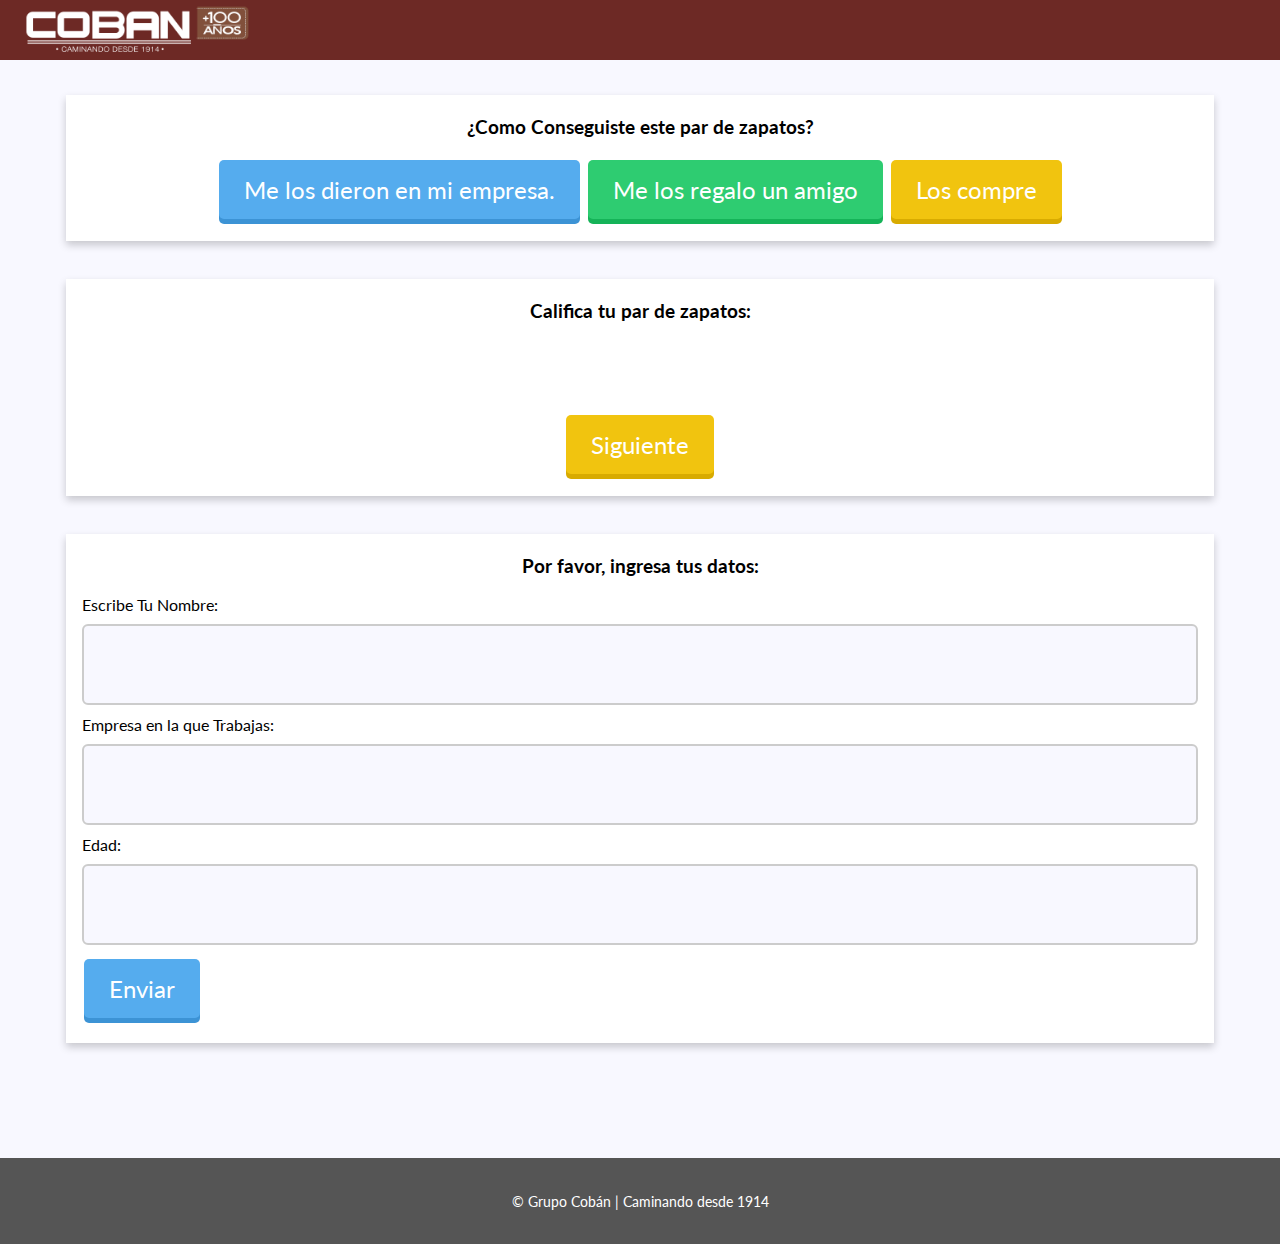
==== index.html @ 73799a11 "Style Guide & Markup" ====
<!DOCTYPE html>
<html lang="en">
<head>
    <!-- Meta Tags
    –––––––––––––––––––––––––––––––––––––––––––––––––– -->
    <meta charset="UTF-8">
    <meta name="viewport" content="width=device-width, initial-scale=1.0">
    <meta http-equiv="X-UA-Compatible" content="ie=edge">
    <!-- Title
    –––––––––––––––––––––––––––––––––––––––––––––––––– -->
    <title>Grupo Cobán | Caminando desde 1914</title>
    <!-- CSS
    –––––––––––––––––––––––––––––––––––––––––––––––––– -->
    <link rel="stylesheet" href="css/styles.css">
    <!-- GoogleFonts
    –––––––––––––––––––––––––––––––––––––––––––––––––– -->
    <link href="https://fonts.googleapis.com/css?family=Lato" rel="stylesheet">
    <!-- FontAwesome
    –––––––––––––––––––––––––––––––––––––––––––––––––– -->
    <link rel="stylesheet" href="https://use.fontawesome.com/releases/v5.1.0/css/all.css" integrity="sha384-lKuwvrZot6UHsBSfcMvOkWwlCMgc0TaWr+30HWe3a4ltaBwTZhyTEggF5tJv8tbt" crossorigin="anonymous">
    <!-- AnimateCSS
    –––––––––––––––––––––––––––––––––––––––––––––––––– -->
    <link rel="stylesheet" href="css/animate.css">
    <!-- Favicon
    –––––––––––––––––––––––––––––––––––––––––––––––––– -->
    <!-- <link rel="shortcut icon" type="image/png" href="images/favicon.jpg"/> -->
</head>
<body class="bg-light">
    <header class="bg-custom">
        <nav>
            <a href="#home"><img id="logo" src="images/logo.png" alt="Grupo Cobán Logo"></a>
        </nav>
    </header>
    <main>
        <div class="container">
            <div class="row">
                <div class="col-12">

                    <div class="card">
                        <div class="card-body">
                            <h3 class="center">¿Como Conseguiste este par de zapatos?</h3>
                            <p class="center">
                                <button class="btn-3d btn-3d-primary">Me los dieron en mi empresa.</button>
                                <button class="btn-3d btn-3d-success">Me los regalo un amigo</button>
                                <button class="btn-3d btn-3d-warning">Los compre</button>
                            </p>
                        </div>
                    </div>

                    <br>
                    <br>

                    <div class="card">
                        <div class="card-body">
                            <h3 class="center">Califica tu par de zapatos:</h3>
                            <p class="center">
                                <button class="star-btn text-dark"><i class="far fa-star fa-x7" style=""></i></button>
                                <button class="star-btn text-dark"><i class="far fa-star fa-x7" style=""></i></button>
                                <button class="star-btn text-dark"><i class="far fa-star fa-x7" style=""></i></button>
                                <button class="star-btn text-dark"><i class="far fa-star fa-x7" style=""></i></button>
                                <button class="star-btn text-dark"><i class="far fa-star fa-x7" style=""></i></button>
                            </p>
                            <p class="center">
                                <button class="star-btn text-warning"><i class="fas fa-star fa-x7"></i></button>
                                <button class="star-btn text-warning"><i class="fas fa-star fa-x7"></i></button>
                                <button class="star-btn text-warning"><i class="fas fa-star fa-x7"></i></button>
                                <button class="star-btn text-warning"><i class="fas fa-star fa-x7"></i></button>
                                <button class="star-btn text-warning"><i class="fas fa-star fa-x7"></i></button>
                            </p>
                            <p class="center"><button class="btn-3d btn-3d-warning">Siguiente</button></p>
                        </div>
                    </div>

                    <br>
                    <br>

                    <div class="card">
                        <div class="card-body">
                            <h3 class="center">Por favor, ingresa tus datos:</h3>
                            <form action="">
                                <label for="nombre">Escribe Tu Nombre: </label>
                                <input type="text" name="nombre" id="nombre">
                                <label for="trabajo">Empresa en la que Trabajas: </label>
                                <input type="text" name="trabajo" id="trabajo">
                                <label for="edad">Edad: </label>
                                <input type="number" name="edad" id="edad">
                                <button type="submit" class="btn-3d btn-3d-primary">Enviar</button>
                            </form>
                            <br>
                        </div>
                    </div>

                </div>
            </div>
        </div>
    </main>
    <footer class="bg-dark">
        <p>
            &copy; Grupo Cobán | Caminando desde 1914
        </p>
    </footer>
</body>
</html>
---- css/styles.css ----
/* General Styles*/
* {
    box-sizing: border-box; /* Include padding and border in the element's total width and height */
  }
  body {
    margin: 0;
    padding: 0;
    font-family: 'Lato', sans-serif;
  }
  .clear {
    clear: both; /* Clear floats */
  }
  .center {
    text-align: center;
  }
  .container {
    margin-left: 4%;
    margin-right: 4%;
  }
  .block {
      width: 100%;
  }
  /* Grid */
  .col-1 {width: 8.33%;}
  .col-2 {width: 16.66%;}
  .col-3 {width: 25%;}
  .col-4 {width: 33.33%;}
  .col-5 {width: 41.66%;}
  .col-6 {width: 50%;}
  .col-7 {width: 58.33%;}
  .col-8 {width: 66.66%;}
  .col-9 {width: 75%;}
  .col-10 {width: 83.33%;}
  .col-11 {width: 91.66%;}
  .col-12 {width: 100%;}
  [class*="col-"] {
    float: left;
    padding: 15px;
  }
  .row::after {
    content: "";
    clear: both;
    display: table;
  }
/* Header*/
header {
    overflow: visible;
    position: fixed;
    top: 0;
    height: 60px;
    width: 100%;
    /* background-color: #6D2925; */
    z-index: 4;
  }
  /* Logo*/
  header img#logo {
    float: left;
    margin: 0;
    padding: 0;
    height: 60px;
    margin-left: 10px;
    cursor: pointer;
    transition: transform .2s;
  }
  header img#logo:hover {
    transform: scale(1.05);
  }
  /* Nav for Web*/
  nav {
    float: left;
  }
  
  /* Main*/
  main {
    margin-top: 80px; /* Same height as header */
  }
  /*Footer*/
footer {
    margin-top: 100px;
    margin-bottom: 0;
    padding: 20px 0 20px 0;
    background-color: #2C201D;
    color: white;
}
footer p {
    font-size: 0.9em;
    text-align: center;
}
.navbar-title{
    margin: 15px;
}
/*End General Styles*/
/* Buttons */
.btn {
    background-color: #e7e7e7; /* default */
    border: none;
    border-radius: 5px;
    color: white;
    padding: 16px 32px;
    text-align: center;
    text-decoration: none;
    display: inline-block;
    font-size: 16px;
    margin: 4px 2px;
    -webkit-transition-duration: 0.4s; /* Safari */
    transition-duration: 0.4s;
    cursor: pointer;
    text-decoration: none;
    outline: none;
    font-family: 'Lato', sans-serif;
}
.btn-success {
    background-color: #2ecc71;
    color: white;
    /* border: 2px solid #15B358; */
}

.btn-success:hover {
    background-color: #48E68B;
}

.btn-primary {
    background-color: #55acee; 
    color: white;
}

.btn-primary:hover {
    background-color: #6FC6FF;
    color: white;
}
.btn-danger {
    background-color: #e74c3c;
    color: white;
}

.btn-danger:hover {
    background-color: #FF6656;
    
}

.btn-warning {
    background-color: #f1c40f;
    color: white;
}

.btn-warning:hover {
    background-color: #FFDE29;
}
.btn-secondary {
    background-color: gainsboro;
    color: black;
}

.btn-secondary:hover {
    background-color: #e7e7e7;
}

.btn-black {
    background-color: #555555;
    color: white;
}

.btn-black:hover {
    background-color: gray;
    color: white;
}

.btn-outline-success {
    background-color: white; 
    color: black; 
    border: 2px solid #15B358;
}

.btn-outline-success:hover {
    background-color: #15B358;
    color: white;
}

.btn-outline-primary {
    background-color: white; 
    color: black; 
    border: 2px solid #55acee;
}

.btn-outline-primary:hover {
    background-color: #55acee;
    color: white;
}

.btn-outline-danger {
    background-color: white; 
    color: black; 
    border: 2px solid #f44336;
}

.btn-outline-danger:hover {
    background-color: #f44336;
    color: white;
}

.btn-outline-warning {
    background-color: white;
    color: black;
    border: 2px solid #FFDE29;
}

.btn-outline-warning:hover {
    background-color: #FFDE29;
    color: white;
}

.btn-outline-secondary {
    background-color: white;
    color: black;
    border: 2px solid #e7e7e7;
}

.btn-outline-secondary:hover {
    background-color: #e7e7e7;
}

.btn-outline-black {
    background-color: white;
    color: black;
    border: 2px solid #555555;
}

.btn-outline-black:hover {
    background-color: #555555;
    color: white;
}

.btn-3d {
display: inline-block;
padding: 15px 25px;
font-size: 24px;
cursor: pointer;
text-align: center;
text-decoration: none;
outline: none;
color: #fff;
border: none;
border-radius: 5px;
margin: 4px 2px;
font-family: 'Lato', sans-serif;
}
.btn-3d:hover {
    background-color: #F0F0F0;
}
.btn-3d:active {
    box-shadow: 0px 1px 0px 0px;
    transform: translateY(4px);
}
.btn-3d-primary{
    background-color: #55acee;
    box-shadow: 0px 5px 0px 0px #3C93D5;
}
.btn-3d-primary:active {
    background-color: #55acee;
}
.btn-3d-primary:hover {
    background-color: #6FC6FF;
}
.btn-3d-success {
    background-color: #2ecc71;
    box-shadow: 0px 5px 0px 0px #15B358;
}

.btn-3d-success:hover {
    background-color: #48E68B;
}
.btn-3d-danger {
    background-color: #e74c3c;
    box-shadow: 0px 5px 0px 0px #CE3323;
}

.btn-3d-danger:hover {
background-color: #FF6656;
}

.btn-3d-warning {
    background-color: #f1c40f;
    box-shadow: 0px 5px 0px 0px #D8AB00;
}

.btn-3d-warning:hover {
    background-color: #FFDE29;
}
.btn-3d-secondary {
    background-color: gray;
    box-shadow: 0px 5px 0px 0px gray;
}

.btn-3d-secondary:hover {
    background-color: #e7e7e7;
    color: black;
}
.btn-3d-black {
    background-color: #555555;
    box-shadow: 0px 5px 0px 0px gray;
}

.btn-3d-black:hover {
    background-color: gainsboro;
    color: black;
}
.star-btn {
	font-size: 5em;
	text-align: left;
	background: none;
	margin: 0;
	padding: 0;
    border: none;
    outline: none;
	cursor: pointer;
}
/* End buttons*/

/*Card*/
.card {
    box-shadow: 0 4px 8px 0 rgba(0,0,0,0.2);
    transition: 0.3s;
    width: 100%;
    background-color: white;
}

.card:hover {
    box-shadow: 0 8px 16px 0 rgba(0,0,0,0.2);
}
.card-body {
    padding: 2px 16px;
}
/*End Card*/
/* Colors */
/*bg*/
.bg-light{
    background-color: ghostwhite;
}
.bg-dark{
    background-color: #555555;
}
.bg-primary{
    background-color: #55acee;
}
.bg-success{
    background-color: #2ecc71;
}
.bg-warning{
    background-color: #f1c40f;
}
.bg-danger{
    background-color: #e74c3c;
}
.bg-custom{
    background-color: #6D2925;
}
/*End bg*/
/*TextColor*/
.text-light{
    color: ghostwhite;
}
.text-white{
    color: white;
}
.text-dark{
    color: #555555;
}
.text-primary{
    color: #55acee;
}
.text-success{
    color: #2ecc71;
}
.text-warning{
    color: #f1c40f;
}
.text-danger{
    color: #e74c3c;
}
.text-custom{
    color: #6D2925;
}
/*End TextColor*/
.brownCoban {color:#6D2925;} /* Grupo coban Brown */
.yellowCoban {color:#FEC32E;} /* Grupo coban Yellow */
/*End Colors*/

/*Form*/
/* Form*/
form {
    width: 100%;
    margin: auto;
}
label,
input {
    width: 100%;
}
input {
    padding: 20px;
    font-size: 2em;
    margin: 10px 0 10px 0;
    background-color: ghostwhite;
    border: 2px solid #CCCCCC;
    border-radius: 6px;
}
input:focus {
    outline: none;
    border: 3px solid #FEC32E;
}
.submit-btn{
    width: 100%;
    margin: 10px 0 30px 0;
    text-align: center;
}
/*End Form*/

/*Responsive*/
/* Responsive (for phones & tablets)*/
@media screen and (max-width: 1090px) {

/* General Styles (Responsive)*/
.container {
    margin-left: 10px;
    margin-right: 10px;
}
/* Grid (Responsive) */
[class*="col-"] {
    width: 100%;
}

/* Logo (Responsive)*/
header img#logo {
    height: 50px;
    margin-top: 5px;
}

/* Main (Responsive)*/
.text {
    font-size: 1.1em;
    padding: 10px;
    top: 15%;
}
/*End Responsive*/

/*Custom*/

  
  /* Main*/
  main {
    margin-top: 80px; /* Same height as header */
  }
  /* Stars*/
.star-empty {
    text-decoration: none;
    color:gainsboro;
    }
}
@media screen and (max-width: 600px) {
    .btn {
        width: 100%;
    }
    .btn-3d {
        width: 100%;
    }
}
/*End Custom*/
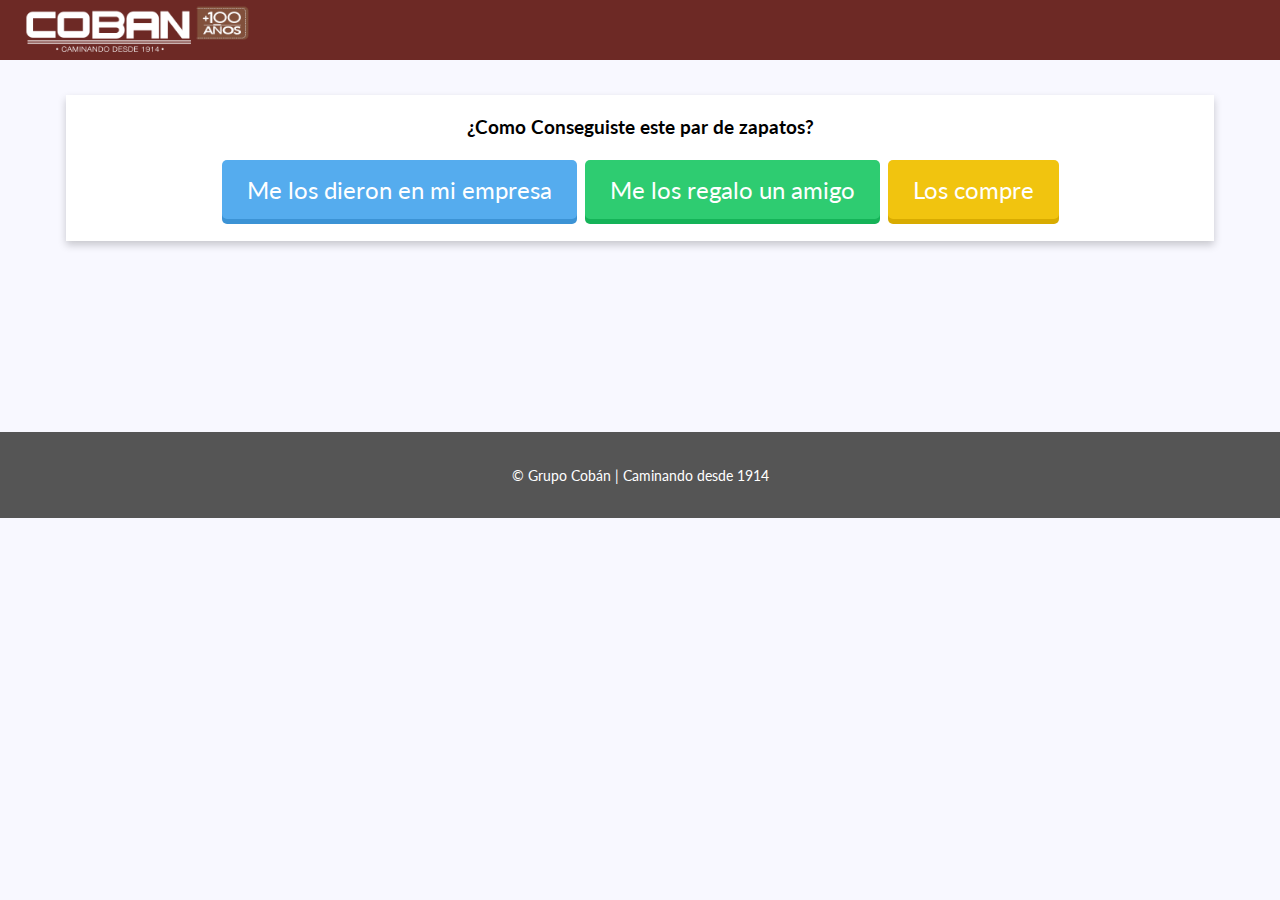
==== commit a88f141f: "Creating Scripts to fill stars" ====
--- a/index.html
+++ b/index.html
@@ -35,49 +35,53 @@
         <div class="container">
             <div class="row">
                 <div class="col-12">
-
-                    <div class="card">
+                    <!-- Card Question #1.
+                    –––––––––––––––––––––––––––––––––––––––––––––––––– -->
+                    <div id="blockOne" class="card animated fadeInUp">
                         <div class="card-body">
                             <h3 class="center">¿Como Conseguiste este par de zapatos?</h3>
                             <p class="center">
-                                <button class="btn-3d btn-3d-primary">Me los dieron en mi empresa.</button>
-                                <button class="btn-3d btn-3d-success">Me los regalo un amigo</button>
-                                <button class="btn-3d btn-3d-warning">Los compre</button>
+                                <button response="Me los dieron en mi empresa" name="question1" class="btn-3d btn-3d-primary">Me los dieron en mi empresa</button>
+                                <button response="Me los regalo un amigo" name="question1" class="btn-3d btn-3d-success">Me los regalo un amigo</button>
+                                <button response="Los compre" name="question1" class="btn-3d btn-3d-warning">Los compre</button>
                             </p>
                         </div>
                     </div>
 
                     <br>
                     <br>
-
-                    <div class="card">
+                    <!-- Card Stars
+                    –––––––––––––––––––––––––––––––––––––––––––––––––– -->
+                    <div id="blockTwo" class="card" style="display:none">
                         <div class="card-body">
                             <h3 class="center">Califica tu par de zapatos:</h3>
-                            <p class="center">
-                                <button class="star-btn text-dark"><i class="far fa-star fa-x7" style=""></i></button>
-                                <button class="star-btn text-dark"><i class="far fa-star fa-x7" style=""></i></button>
-                                <button class="star-btn text-dark"><i class="far fa-star fa-x7" style=""></i></button>
-                                <button class="star-btn text-dark"><i class="far fa-star fa-x7" style=""></i></button>
-                                <button class="star-btn text-dark"><i class="far fa-star fa-x7" style=""></i></button>
+                            <p id="starsRowOne" class="center">
+                                <button name="question2" class="star-btn text-dark"><i response="1" class="fas fa-star fa-x7" style=""></i></button>
+                                <button name="question2" class="star-btn text-dark"><i response="2" class="fas fa-star fa-x7" style=""></i></button>
+                                <button name="question2" class="star-btn text-dark"><i response="3" class="fas fa-star fa-x7" style=""></i></button>
+                                <button name="question2" class="star-btn text-dark"><i response="4" class="fas fa-star fa-x7" style=""></i></button>
+                                <button name="question2" class="star-btn text-dark"><i response="5" class="fas fa-star fa-x7" style=""></i></button>
                             </p>
-                            <p class="center">
-                                <button class="star-btn text-warning"><i class="fas fa-star fa-x7"></i></button>
-                                <button class="star-btn text-warning"><i class="fas fa-star fa-x7"></i></button>
-                                <button class="star-btn text-warning"><i class="fas fa-star fa-x7"></i></button>
-                                <button class="star-btn text-warning"><i class="fas fa-star fa-x7"></i></button>
-                                <button class="star-btn text-warning"><i class="fas fa-star fa-x7"></i></button>
+                            <p id="starsRowTwo" class="center" style="display:none">
+                                <button id="0" class="star-btn text-dark"><i name="0" class="fas fa-star fa-x7"></i></button>
+                                <button id="1" class="star-btn text-dark"><i name="1" class="fas fa-star fa-x7"></i></button>
+                                <button id="2" class="star-btn text-dark"><i name="2" class="fas fa-star fa-x7"></i></button>
+                                <button id="3" class="star-btn text-dark"><i name="3" class="fas fa-star fa-x7"></i></button>
+                                <button id="4" class="star-btn text-dark"><i name="4" class="fas fa-star fa-x7"></i></button>
                             </p>
-                            <p class="center"><button class="btn-3d btn-3d-warning">Siguiente</button></p>
                         </div>
                     </div>
 
                     <br>
                     <br>
-
-                    <div class="card">
+                    <!-- Form
+                    –––––––––––––––––––––––––––––––––––––––––––––––––– -->
+                    <div id="blockThree" class="card" style="display:none">
                         <div class="card-body">
                             <h3 class="center">Por favor, ingresa tus datos:</h3>
                             <form action="">
+                                <input type="text" name="how" id="how" style="display:none">
+                                <input type="text" name="stars" id="stars" style="display:none">
                                 <label for="nombre">Escribe Tu Nombre: </label>
                                 <input type="text" name="nombre" id="nombre">
                                 <label for="trabajo">Empresa en la que Trabajas: </label>
@@ -94,10 +98,13 @@
             </div>
         </div>
     </main>
+    <!-- Footer
+    –––––––––––––––––––––––––––––––––––––––––––––––––– -->
     <footer class="bg-dark">
         <p>
             &copy; Grupo Cobán | Caminando desde 1914
         </p>
     </footer>
+    <script src="js/script.js"></script>
 </body>
 </html>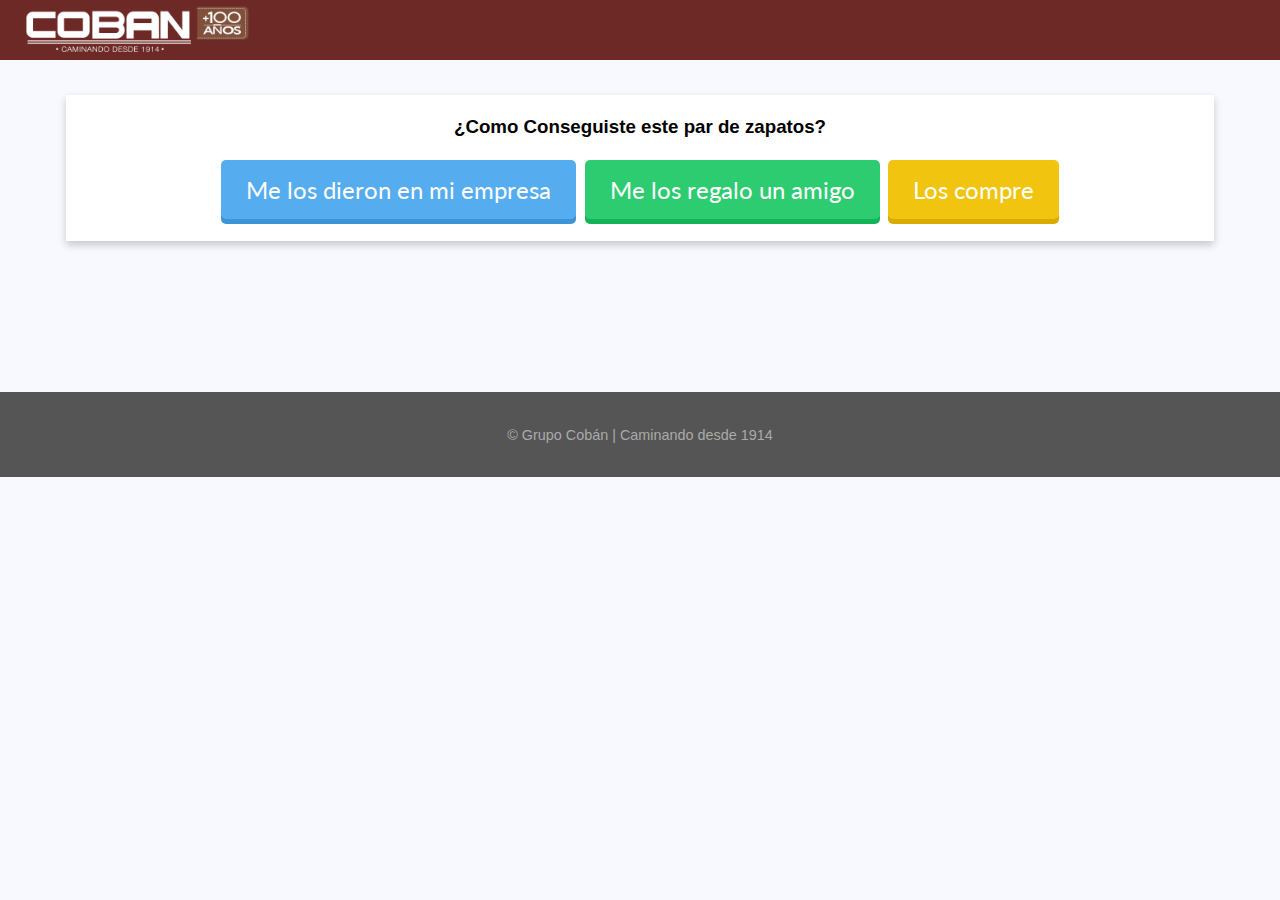
==== commit 52868039: "Add new Inputs shoe & country" ====
--- a/index.html
+++ b/index.html
@@ -21,6 +21,9 @@
     <!-- AnimateCSS
     –––––––––––––––––––––––––––––––––––––––––––––––––– -->
     <link rel="stylesheet" href="css/animate.css">
+    <!-- RatingStars
+    –––––––––––––––––––––––––––––––––––––––––––––––––– -->
+    <link rel="stylesheet" href="css/ratingStars.css">
     <!-- Favicon
     –––––––––––––––––––––––––––––––––––––––––––––––––– -->
     <!-- <link rel="shortcut icon" type="image/png" href="images/favicon.jpg"/> -->
@@ -55,40 +58,34 @@
                     <div id="blockTwo" class="card" style="display:none">
                         <div class="card-body">
                             <h3 class="center">Califica tu par de zapatos:</h3>
-                            <p id="starsRowOne" class="center">
-                                <button name="question2" class="star-btn text-dark"><i response="1" class="fas fa-star fa-x7" style=""></i></button>
-                                <button name="question2" class="star-btn text-dark"><i response="2" class="fas fa-star fa-x7" style=""></i></button>
-                                <button name="question2" class="star-btn text-dark"><i response="3" class="fas fa-star fa-x7" style=""></i></button>
-                                <button name="question2" class="star-btn text-dark"><i response="4" class="fas fa-star fa-x7" style=""></i></button>
-                                <button name="question2" class="star-btn text-dark"><i response="5" class="fas fa-star fa-x7" style=""></i></button>
-                            </p>
-                            <p id="starsRowTwo" class="center" style="display:none">
-                                <button id="0" class="star-btn text-dark"><i name="0" class="fas fa-star fa-x7"></i></button>
-                                <button id="1" class="star-btn text-dark"><i name="1" class="fas fa-star fa-x7"></i></button>
-                                <button id="2" class="star-btn text-dark"><i name="2" class="fas fa-star fa-x7"></i></button>
-                                <button id="3" class="star-btn text-dark"><i name="3" class="fas fa-star fa-x7"></i></button>
-                                <button id="4" class="star-btn text-dark"><i name="4" class="fas fa-star fa-x7"></i></button>
-                            </p>
+                            <div class="rating rating2"><!--
+                            --><a href="5" class="star">★</a><!--
+                            --><a href="4" class="star">★</a><!--
+                            --><a href="3" class="star">★</a><!--
+                            --><a href="2" class="star">★</a><!--
+                            --><a href="1" class="star">★</a>
+                        </div>
                         </div>
                     </div>
-
-                    <br>
-                    <br>
                     <!-- Form
                     –––––––––––––––––––––––––––––––––––––––––––––––––– -->
                     <div id="blockThree" class="card" style="display:none">
                         <div class="card-body">
                             <h3 class="center">Por favor, ingresa tus datos:</h3>
-                            <form action="">
+                            <form action="" onsubmit="sendData()" id="form">
                                 <input type="text" name="how" id="how" style="display:none">
                                 <input type="text" name="stars" id="stars" style="display:none">
                                 <label for="nombre">Escribe Tu Nombre: </label>
-                                <input type="text" name="nombre" id="nombre">
+                                <input type="text" name="userName" id="userName" required>
                                 <label for="trabajo">Empresa en la que Trabajas: </label>
-                                <input type="text" name="trabajo" id="trabajo">
+                                <input type="text" name="work" id="work" required>
                                 <label for="edad">Edad: </label>
-                                <input type="number" name="edad" id="edad">
-                                <button type="submit" class="btn-3d btn-3d-primary">Enviar</button>
+                                <input type="number" name="age" id="age" required>
+                                <label for="shoe">Marca de zapato: </label>
+                                <input type="text" name="shoe" id="shoe" required>
+                                <label for="country">Pais: </label>
+                                <input type="text" name="country" id="country" required>
+                                <button type="submit" class="btn-3d btn-3d-primary" id="formButton">Enviar</button>
                             </form>
                             <br>
                         </div>
--- a/css/ratingStars.css
+++ b/css/ratingStars.css
@@ -0,0 +1,99 @@
+body {
+  background: #FDFDFD;
+  font-family: "Segoe WP","Segoe UI", Helvetica, Arial, sans-serif;
+  text-align:center;
+}
+h1, h2 {
+  color: #888;
+  margin:0;
+  font-weight:normal;
+}
+h1{ padding-top: 1.5em; padding-bottom: 2em; } 
+h2 {
+  clear:both;
+  color: #aaa;
+  padding: 2em 0 0.3em
+}
+em {
+  display: block;
+  margin: .5em auto 2em;
+  color: #bbb;
+}
+
+p, p a { 
+  color: #aaa;
+  text-decoration: none;
+}
+p a:hover,
+p a:focus {
+  text-decoration: underline;
+}
+p + p { color: #bbb; margin-top: 2em;}
+.detail {position: absolute; text-align: right; right: 5px; bottom: 5px; width: 50%;}
+
+a[href*="intent"] {
+  display:inline-block;
+  margin-top: 0.4em;
+}
+
+/*  
+ * Rating styles
+ */
+.rating {
+  width: 100%;
+  margin: 0 auto 1em;
+  font-size: 45px;
+  overflow:hidden;
+}
+.rating input {
+float: right;
+opacity: 0;
+position: absolute;
+}
+.rating a,
+.rating label {
+  float:right;
+  color: #aaa;
+  text-decoration: none;
+  -webkit-transition: color .4s;
+  -moz-transition: color .4s;
+  -o-transition: color .4s;
+  transition: color .4s;
+  font-size: 100px;
+}
+.rating label:hover ~ label,
+.rating input:focus ~ label,
+.rating label:hover,
+.rating a:hover,
+.rating a:hover ~ a,
+.rating a:focus,
+.rating a:focus ~ a		{
+  color: orange;
+  cursor: pointer;
+}
+.rating2 {
+  direction: rtl;
+}
+.rating2 a {
+  float:none
+}
+/*resize smaller devices*/
+@media screen and (max-width: 600px) {
+  .rating a,
+  .rating label {
+    font-size: 75px;
+  }
+  .rating2 a {
+    float:none
+  }
+  
+}
+/*resize to smallest devices*/
+@media screen and (max-width: 410px) {
+  .rating a,
+  .rating label {
+    
+    font-size: 40px;
+  }
+  
+}